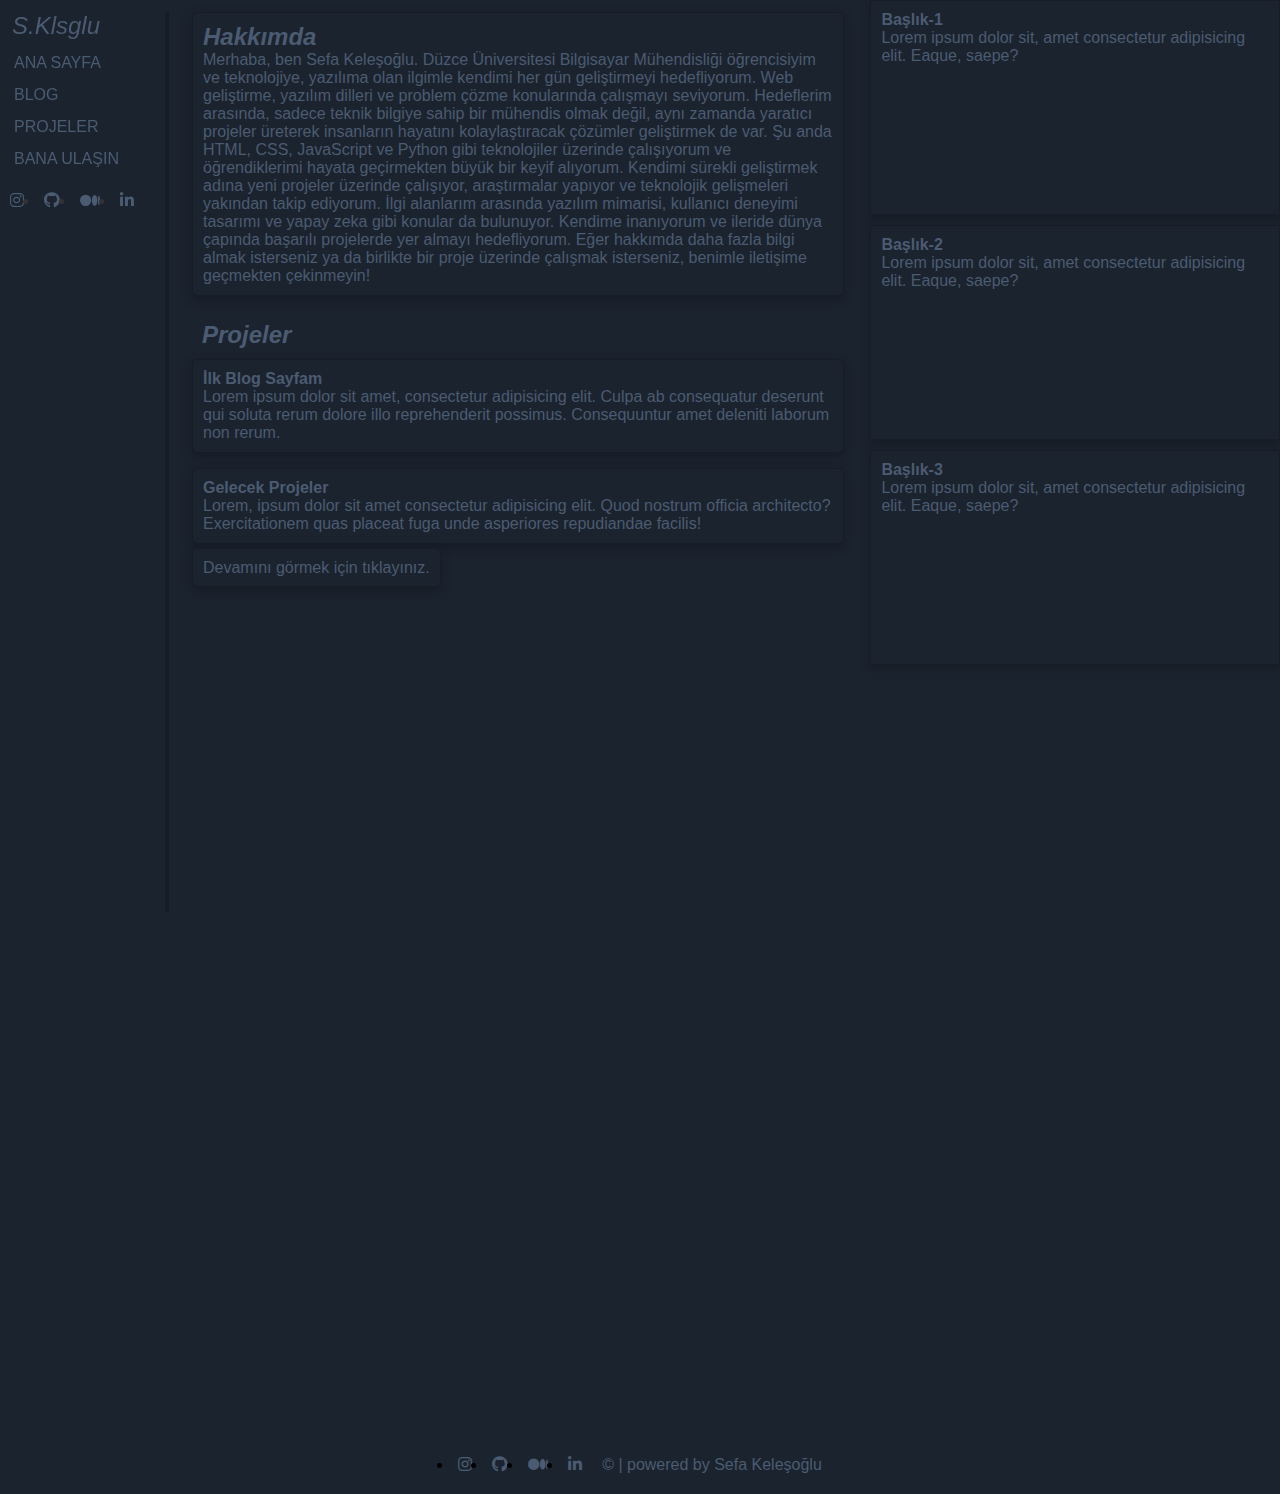
==== html/index.html @ dfdc5b5b "ilk commit" ====
<!DOCTYPE html>
<html lang="tr">
<head>
    <meta charset="UTF-8">
    <meta name="viewport" content="width=device-width, initial-scale=1.0">
    <title>Sefa Keleşoğlu</title>
    <link rel="stylesheet" href="css/global.css">
    <link rel="stylesheet" href="css/main.css">
    <link rel="stylesheet"  media="(max-width:500px)" href="css/media.css">
    <link rel="stylesheet" href="https://cdnjs.cloudflare.com/ajax/libs/font-awesome/6.6.0/css/all.min.css">
  </head>
<body>
  <header class="navbar">
    <a href="index.html" class="name"><i>S.Klsglu</i></a>
    
    <ul class="menu">
        <li><a href="index.html">ANA SAYFA</a></li>
        <li><a href="blog.html">BLOG</a></li>
        <li><a href="proje.html">PROJELER</a></li>
        <li><a href="iletisim.html">BANA ULAŞIN</a></li>
    </ul>
    <ul class="icons">
      <li><a href="https://www.instagram.com/sefakelesoglu_/profilecard/?igsh=MWgwYWhoOW1mNzY0cw=="><i class="fa-brands fa-instagram"></i></a></li>
      <li><a href="https://github.com/sefakelesoglu"><i class="fa-brands fa-github"></i></a></li>
      <li><a href="https://medium.com/@sefakelesoglu19"><i class="fa-brands fa-medium"></i></a></li>
      <!-- <li><a href=""><i class="fa-solid fa-envelope"></i></a></li> -->
      <li><a href="https://www.linkedin.com/in/sefa-kele%C5%9Fo%C4%9Flu-786b92225/"><i class="fa-brands fa-linkedin-in"></i></a></li>
    </ul>
  </header>
  <main class="content">
    <section class="about-me">
      <h2><i><strong>  Hakkımda</strong></i></h2>
      <p3>Merhaba, ben Sefa Keleşoğlu. Düzce Üniversitesi Bilgisayar Mühendisliği öğrencisiyim ve teknolojiye, yazılıma olan ilgimle kendimi her gün geliştirmeyi hedefliyorum. Web geliştirme, yazılım dilleri ve problem çözme konularında çalışmayı seviyorum.

        Hedeflerim arasında, sadece teknik bilgiye sahip bir mühendis olmak değil, aynı zamanda yaratıcı projeler üreterek insanların hayatını kolaylaştıracak çözümler geliştirmek de var. Şu anda HTML, CSS, JavaScript ve Python gibi teknolojiler üzerinde çalışıyorum ve öğrendiklerimi hayata geçirmekten büyük bir keyif alıyorum.
        
        Kendimi sürekli geliştirmek adına yeni projeler üzerinde çalışıyor, araştırmalar yapıyor ve teknolojik gelişmeleri yakından takip ediyorum. İlgi alanlarım arasında yazılım mimarisi, kullanıcı deneyimi tasarımı ve yapay zeka gibi konular da bulunuyor.
        
        Kendime inanıyorum ve ileride dünya çapında başarılı projelerde yer almayı hedefliyorum. Eğer hakkımda daha fazla bilgi almak isterseniz ya da birlikte bir proje üzerinde çalışmak isterseniz, benimle iletişime geçmekten çekinmeyin!
      </p3>
    </section>
    <section class="proje">
      <h2><i><strong>  Projeler</strong></i></h2>
    </section>
    <section class="proje-1">
      <h4>İlk Blog Sayfam</h4>
      <p5>Lorem ipsum dolor sit amet, consectetur adipisicing elit. Culpa ab consequatur deserunt qui soluta rerum dolore illo reprehenderit possimus. Consequuntur amet deleniti laborum non rerum.</p5>
    </section>
    <section class="proje-2">
      <h4>Gelecek Projeler</h4>
      <p5>Lorem, ipsum dolor sit amet consectetur adipisicing elit. Quod nostrum officia architecto? Exercitationem quas placeat fuga unde asperiores repudiandae facilis!</p5>
    </section>
    <section class="button">
      <a href="proje.html" class="btn">Devamını görmek için tıklayınız.</a>
    </section>
  </main>
 <div class="container">
  <div class="box">
    <h4>Başlık-1</h4>
    <p>Lorem ipsum dolor sit, amet consectetur adipisicing elit. Eaque, saepe?</p>
  </div>
  <div class="box">
    <h4>Başlık-2</h4>
    <p>Lorem ipsum dolor sit, amet consectetur adipisicing elit. Eaque, saepe?</p>
  </div>
  <div class="box">
    <h4>Başlık-3</h4>
    <p>Lorem ipsum dolor sit, amet consectetur adipisicing elit. Eaque, saepe?</p>
  </div>
 </div>



  <footer class="footer">
    <ul class="icons-1">
      <li><a href="https://www.instagram.com/sefakelesoglu_/profilecard/?igsh=MWgwYWhoOW1mNzY0cw=="><i class="fa-brands fa-instagram"></i></a></li>
      <li><a href="https://github.com/sefakelesoglu"><i class="fa-brands fa-github"></i></a></li>
      <li><a href="https://medium.com/@sefakelesoglu19"><i class="fa-brands fa-medium"></i></a></li>
      <li><a href="https://www.linkedin.com/in/sefa-kele%C5%9Fo%C4%9Flu-786b92225/"><i class="fa-brands fa-linkedin-in"></i></a></li>
    </ul>
    <p class="powered">© | powered by <a href="https://github.com/sefakelesoglu">Sefa Keleşoğlu</a></p>
  </footer>
</body>
</html>
---- html/css/global.css ----
*{
    margin: 0;
    padding: 0;
    box-sizing: border-box;
    background-color: #1b232e;
}
a {
    text-decoration: none;
    color: #4b5b71;
}
body{
    font-family: Arial, Helvetica, sans-serif;
    /* display: flex;  */
    /* background-color: rgba(red, green, blue, alpha); */

}
---- html/css/main.css ----
.navbar {
    color: #333333;
    /* display: block; */
    box-shadow: 4px 0px #171d27;
    position: fixed;
    height: 100vh;
    top: 0;
    width: 165px;
    margin-top: 12px;
}
.menu {
    list-style: none;
    display: block;
    padding: 7px;
}
.menu li {
    padding: 7px;
    margin: 0;
    text-align: left;
}
.menu li :hover {
    background-color: #1a212c;
    box-shadow: 0px 4px 8px  #171d27;
    padding: 10px;
    font-size: 1.1em;
}
.name {
    font-size: 1.5em;
    color: #4b5b71;
    padding: 12px; 
}
.name :hover {
    background-color: #1a212c;
    box-shadow: 0px 4px 8px  #171d27;
    font-size: 1.2em;
}
.icons {
    display: flex;
    justify-content: left; 
}
.icons li {
    padding: 5px;
    margin: 5px;
}
.icons li a {
    /* text-decoration: none; */
    list-style-type: none;

}
 .icons :hover {
    background-color: #1a212c;
    box-shadow: 0px 4px 8px  #171d27;
    font-size: 1.2em;
}
.footer {
    margin: 5px;
    height: 100vh; /* Sayfanın tamamını kapsar */
    display: flex; /* Flexbox etkinleştir */
    align-items: flex-end;
    justify-content: center; /* Yatayda ortalar */
    padding: 5px;
}
.powered {
    padding: 5px;
    margin: 5px;
    color: #4b5b71;
}
.powered :hover {
    color: red;

}
.icons-1 {
    display: flex;
    justify-content: left;
}
.icons-1 li {
    padding: 5px;
    margin: 5px;
}
.icons-1 li a {
    /* text-decoration: none; */
    list-style-type: none;
}
.icons-1 :hover {
    background-color: #1a212c;
}

.content {
    padding-left: 180px;
    margin: 12px;
    color: #4b5b71;
    display: block;
    width: 65%;
}
.about-me {
    box-shadow: 0px 4px 8px  #171d27;
    border: 1px solid #171d27;
    margin-bottom: 15px;
    border-radius: 5px; 
    padding: 10px;
}
.proje {
    padding: 10px;
}
.proje-1 {
    box-shadow: 0px 4px 8px  #171d27;
    border: 1px solid #171d27;
    margin-bottom: 15px;
    border-radius: 5px; 
    padding: 10px;
}
.proje-2 {
    box-shadow: 0px 4px 8px #171d27;
    border: 1px solid #171d27;
    margin-bottom: 15px;
    border-radius: 5px; 
    padding: 10px;
}
.btn {
    box-shadow: 0px 4px 8px  #171d27;
    border: 1px solid #171d27;
    margin-bottom: 15px;
    border-radius: 5px; 
    padding: 10px;
}
.container {
    display: flex;
    flex-direction: column;
    justify-content: flex-start;
    width: 32%;
    align-items: flex-start;
    right: 0;
    position: absolute;
    height: 75%;
    top: 0;
}
.box {
    margin-bottom: 10px;
    padding: 10px;
    border: 1px solid #171d27;
    box-shadow: 0 4px 8px #171d27;
    height: 100%; /* Kutuların yüksekliği */
    width: 100%;
    color: #4b5b71;
}
.container :hover {
    box-shadow: 0 4px 8px #11151c;
}
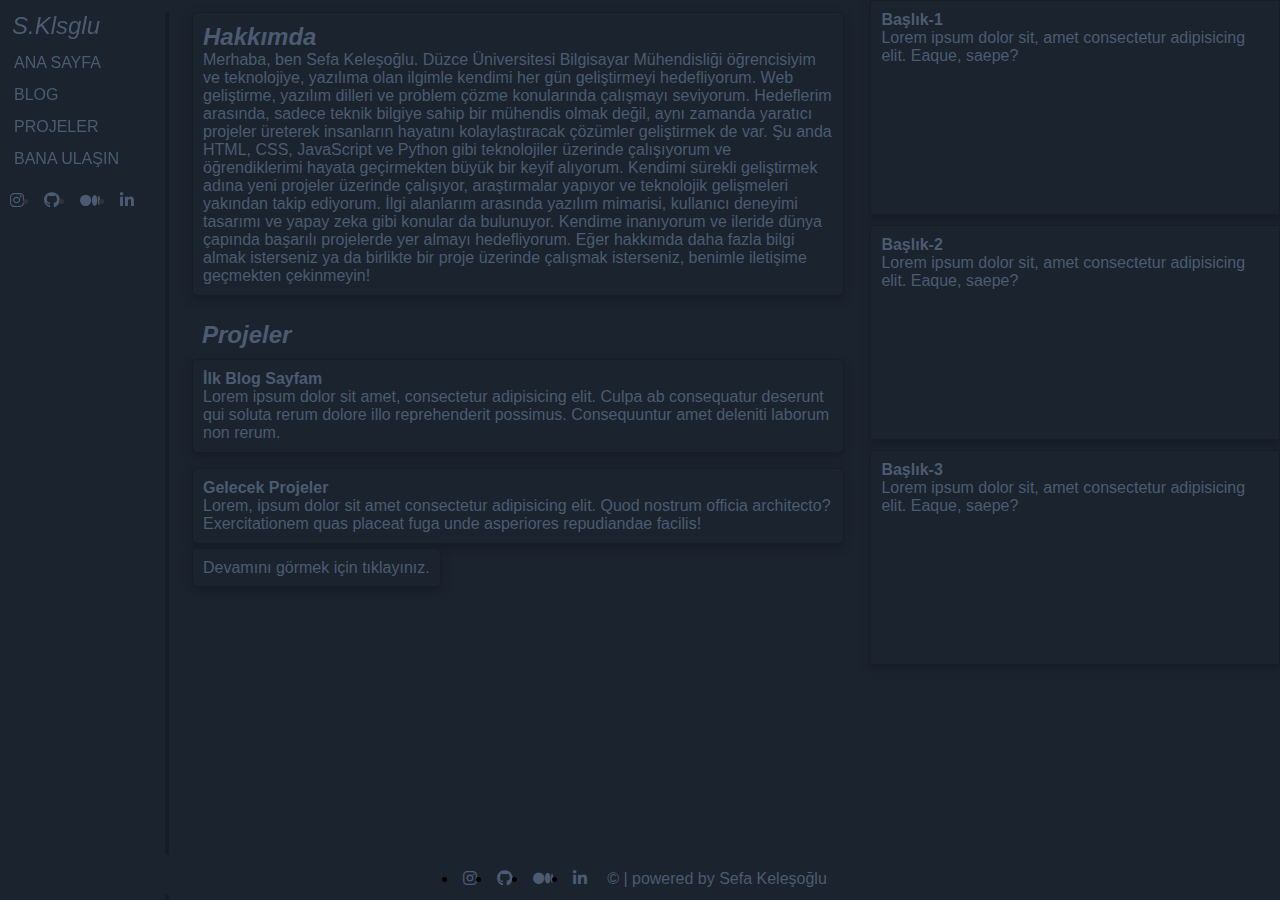
==== commit c0104519: "blog kısmı oluşturuldu" ====
--- a/html/index.html
+++ b/html/index.html
@@ -20,11 +20,11 @@
         <li><a href="iletisim.html">BANA ULAŞIN</a></li>
     </ul>
     <ul class="icons">
-      <li><a href="https://www.instagram.com/sefakelesoglu_/profilecard/?igsh=MWgwYWhoOW1mNzY0cw=="><i class="fa-brands fa-instagram"></i></a></li>
-      <li><a href="https://github.com/sefakelesoglu"><i class="fa-brands fa-github"></i></a></li>
-      <li><a href="https://medium.com/@sefakelesoglu19"><i class="fa-brands fa-medium"></i></a></li>
+      <li><a href="https://www.instagram.com/sefakelesoglu_/profilecard/?igsh=MWgwYWhoOW1mNzY0cw==" target="_blank"><i class="fa-brands fa-instagram"></i></a></li>
+      <li><a href="https://github.com/sefakelesoglu" target="_blank"><i class="fa-brands fa-github"></i></a></li>
+      <li><a href="https://medium.com/@sefakelesoglu19" target="_blank"><i class="fa-brands fa-medium"></i></a></li>
       <!-- <li><a href=""><i class="fa-solid fa-envelope"></i></a></li> -->
-      <li><a href="https://www.linkedin.com/in/sefa-kele%C5%9Fo%C4%9Flu-786b92225/"><i class="fa-brands fa-linkedin-in"></i></a></li>
+      <li><a href="https://www.linkedin.com/in/sefa-kele%C5%9Fo%C4%9Flu-786b92225/" target="_blank"><i class="fa-brands fa-linkedin-in"></i></a></li>
     </ul>
   </header>
   <main class="content">
@@ -73,12 +73,12 @@
 
   <footer class="footer">
     <ul class="icons-1">
-      <li><a href="https://www.instagram.com/sefakelesoglu_/profilecard/?igsh=MWgwYWhoOW1mNzY0cw=="><i class="fa-brands fa-instagram"></i></a></li>
-      <li><a href="https://github.com/sefakelesoglu"><i class="fa-brands fa-github"></i></a></li>
-      <li><a href="https://medium.com/@sefakelesoglu19"><i class="fa-brands fa-medium"></i></a></li>
-      <li><a href="https://www.linkedin.com/in/sefa-kele%C5%9Fo%C4%9Flu-786b92225/"><i class="fa-brands fa-linkedin-in"></i></a></li>
+      <li><a href="https://www.instagram.com/sefakelesoglu_/profilecard/?igsh=MWgwYWhoOW1mNzY0cw==" target="_blank"><i class="fa-brands fa-instagram"></i></a></li>
+      <li><a href="https://github.com/sefakelesoglu" target="_blank"><i class="fa-brands fa-github" ></i></a></li>
+      <li><a href="https://medium.com/@sefakelesoglu19" target="_blank"><i class="fa-brands fa-medium"></i></a></li>
+      <li><a href="https://www.linkedin.com/in/sefa-kele%C5%9Fo%C4%9Flu-786b92225/" target="_blank"><i class="fa-brands fa-linkedin-in"></i></a></li>
     </ul>
-    <p class="powered">© | powered by <a href="https://github.com/sefakelesoglu">Sefa Keleşoğlu</a></p>
+    <p class="powered">© | powered by <a href="https://github.com/sefakelesoglu" target="_blank">Sefa Keleşoğlu</a></p>
   </footer>
 </body>
 </html>--- a/html/css/main.css
+++ b/html/css/main.css
@@ -54,10 +54,14 @@
 }
 .footer {
     margin: 5px;
-    height: 100vh; /* Sayfanın tamamını kapsar */
-    display: flex; /* Flexbox etkinleştir */
-    align-items: flex-end;
-    justify-content: center; /* Yatayda ortalar */
+    /* height: 25vh; */
+    position: absolute;
+    bottom: 0;
+    height: 40px;
+    width: 100%;
+    display: flex; 
+    /* align-items: flex-end; */
+    justify-content: center; 
     padding: 5px;
 }
 .powered {
@@ -66,7 +70,7 @@
     color: #4b5b71;
 }
 .powered :hover {
-    color: red;
+    color: rgba(255, 0, 0, 0.588);
 
 }
 .icons-1 {
